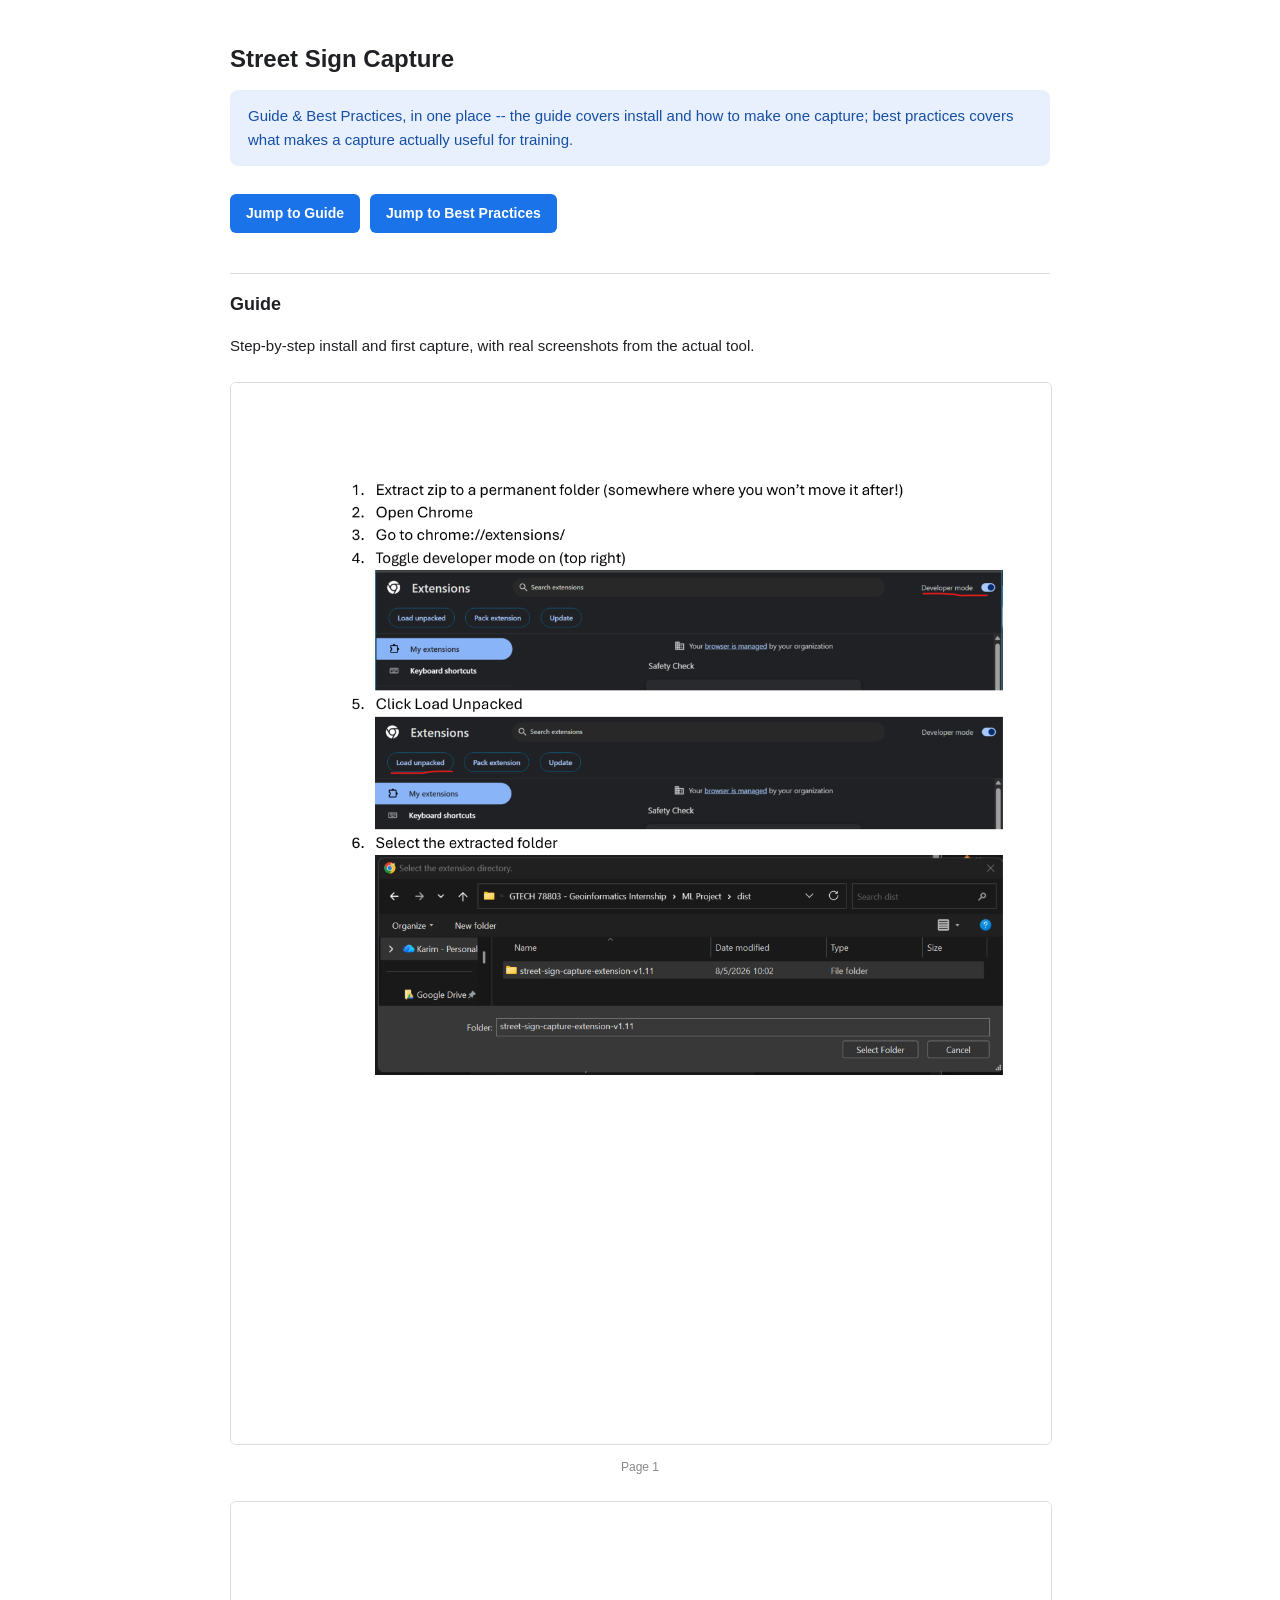
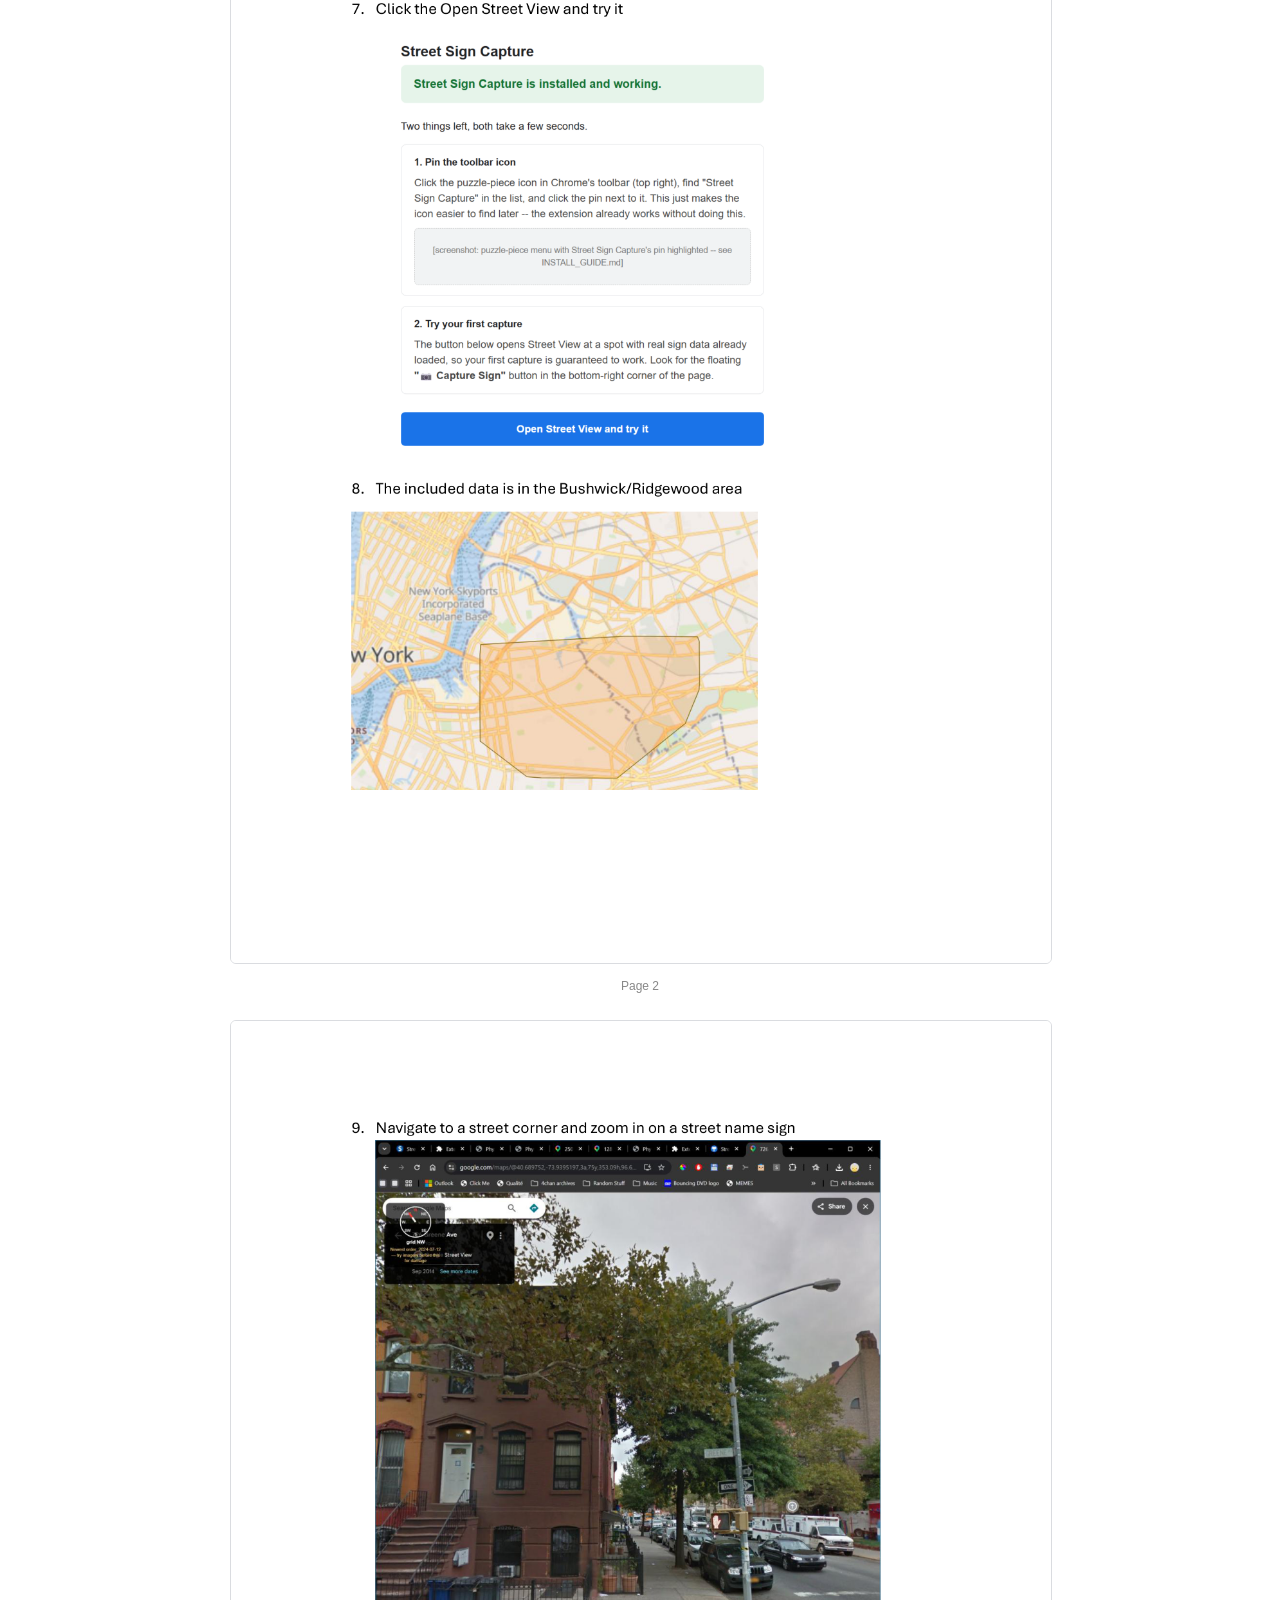
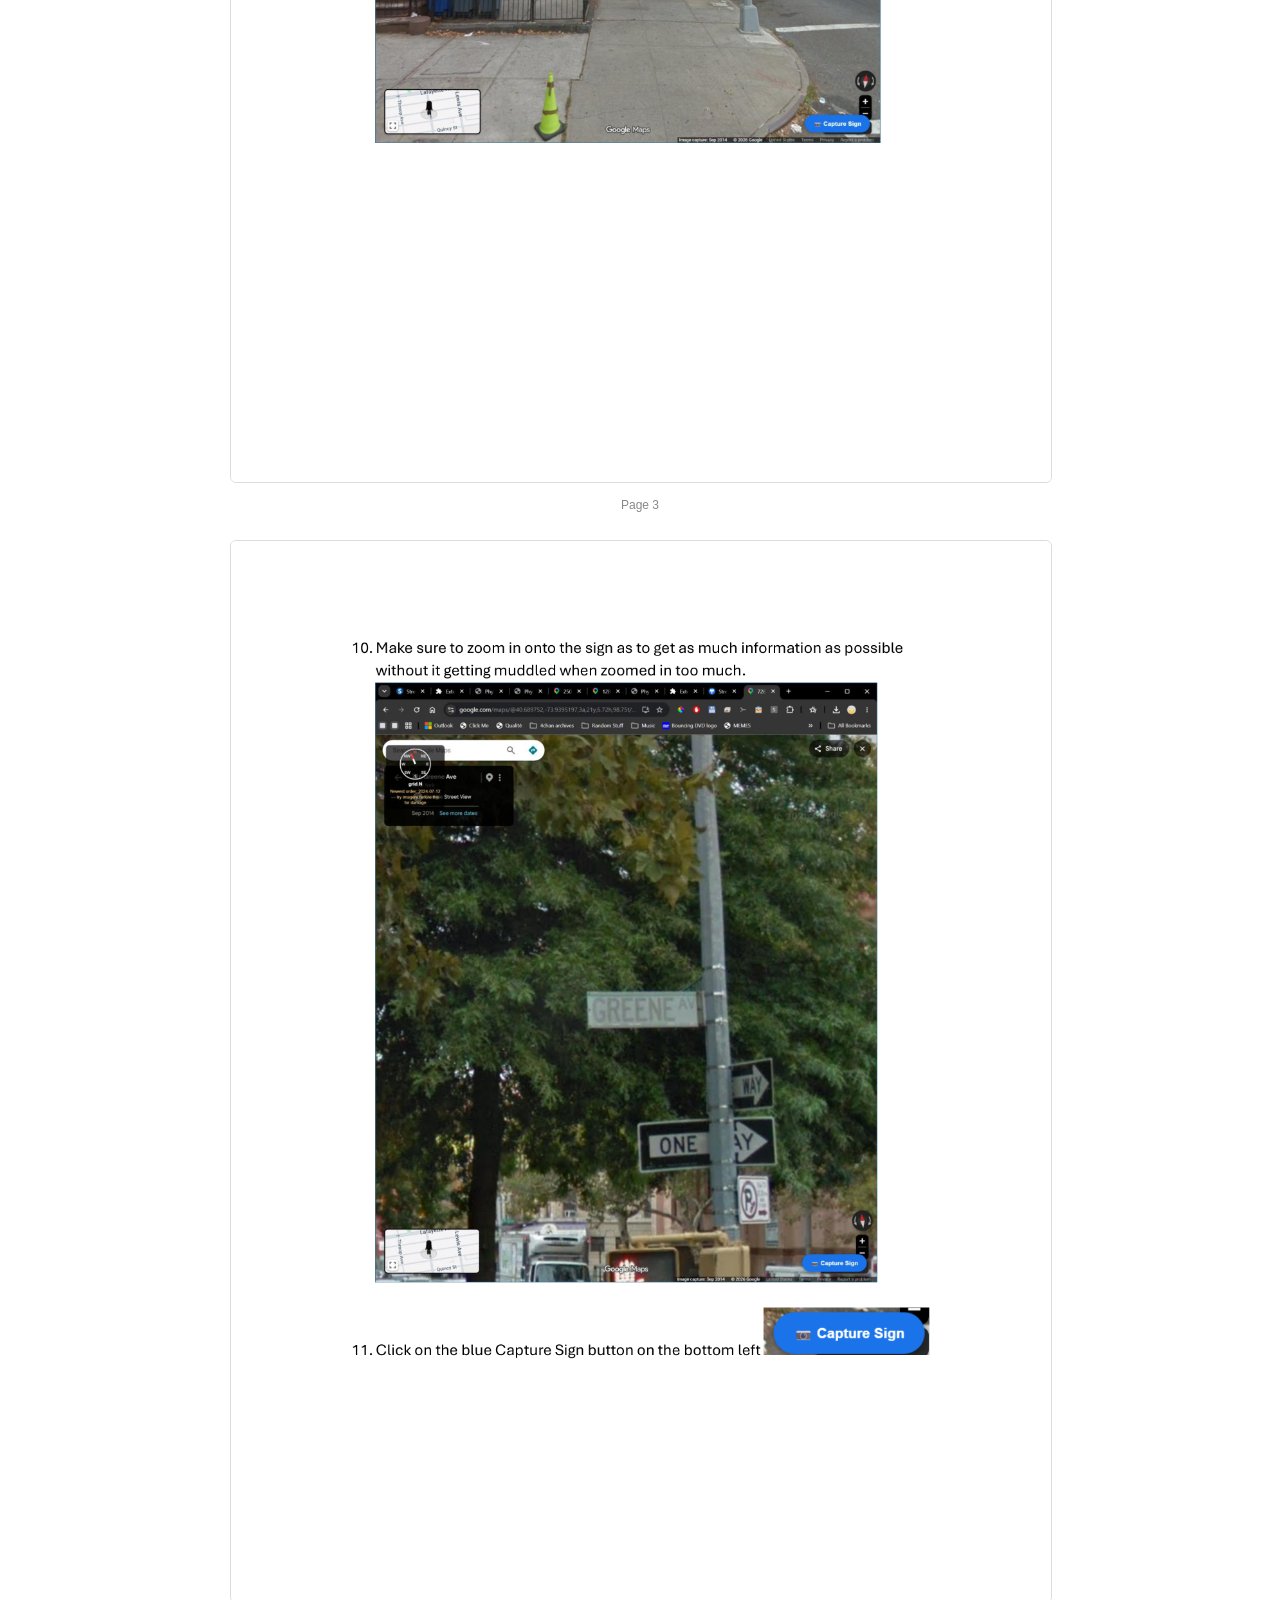
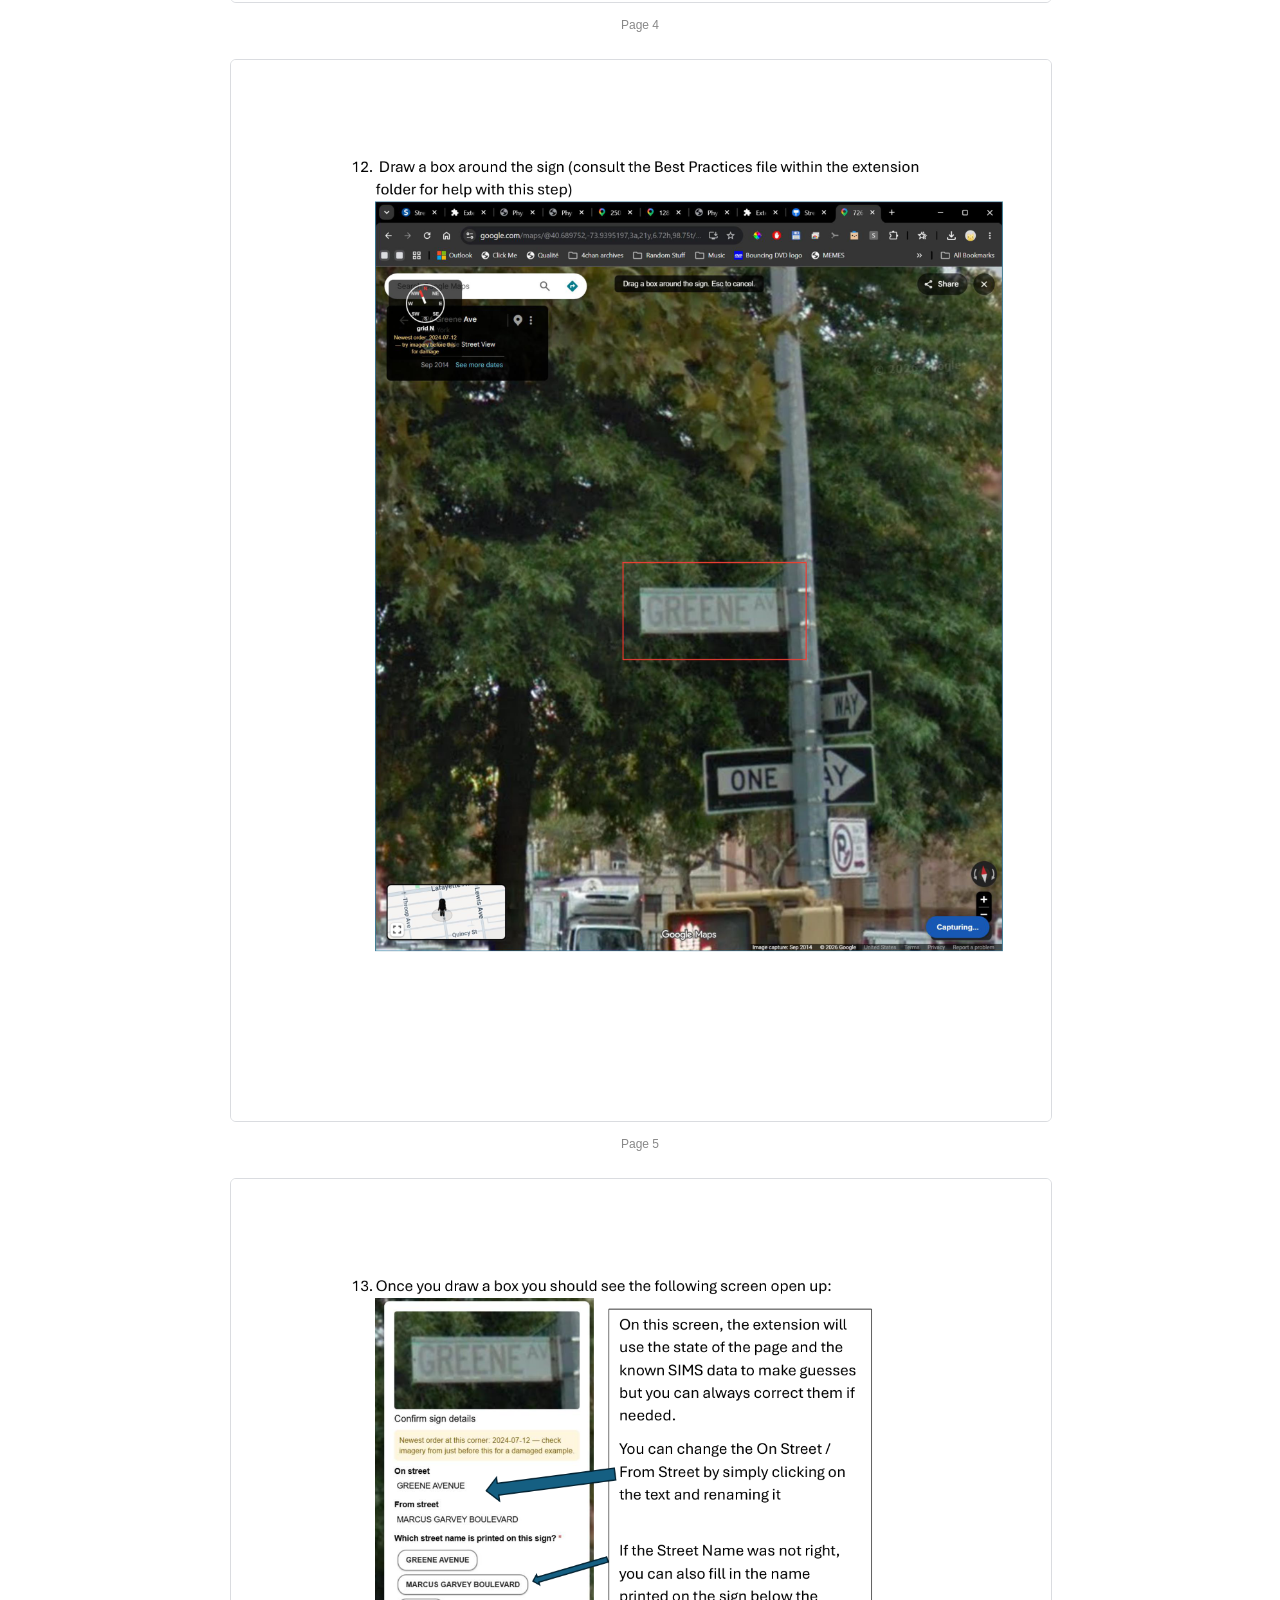
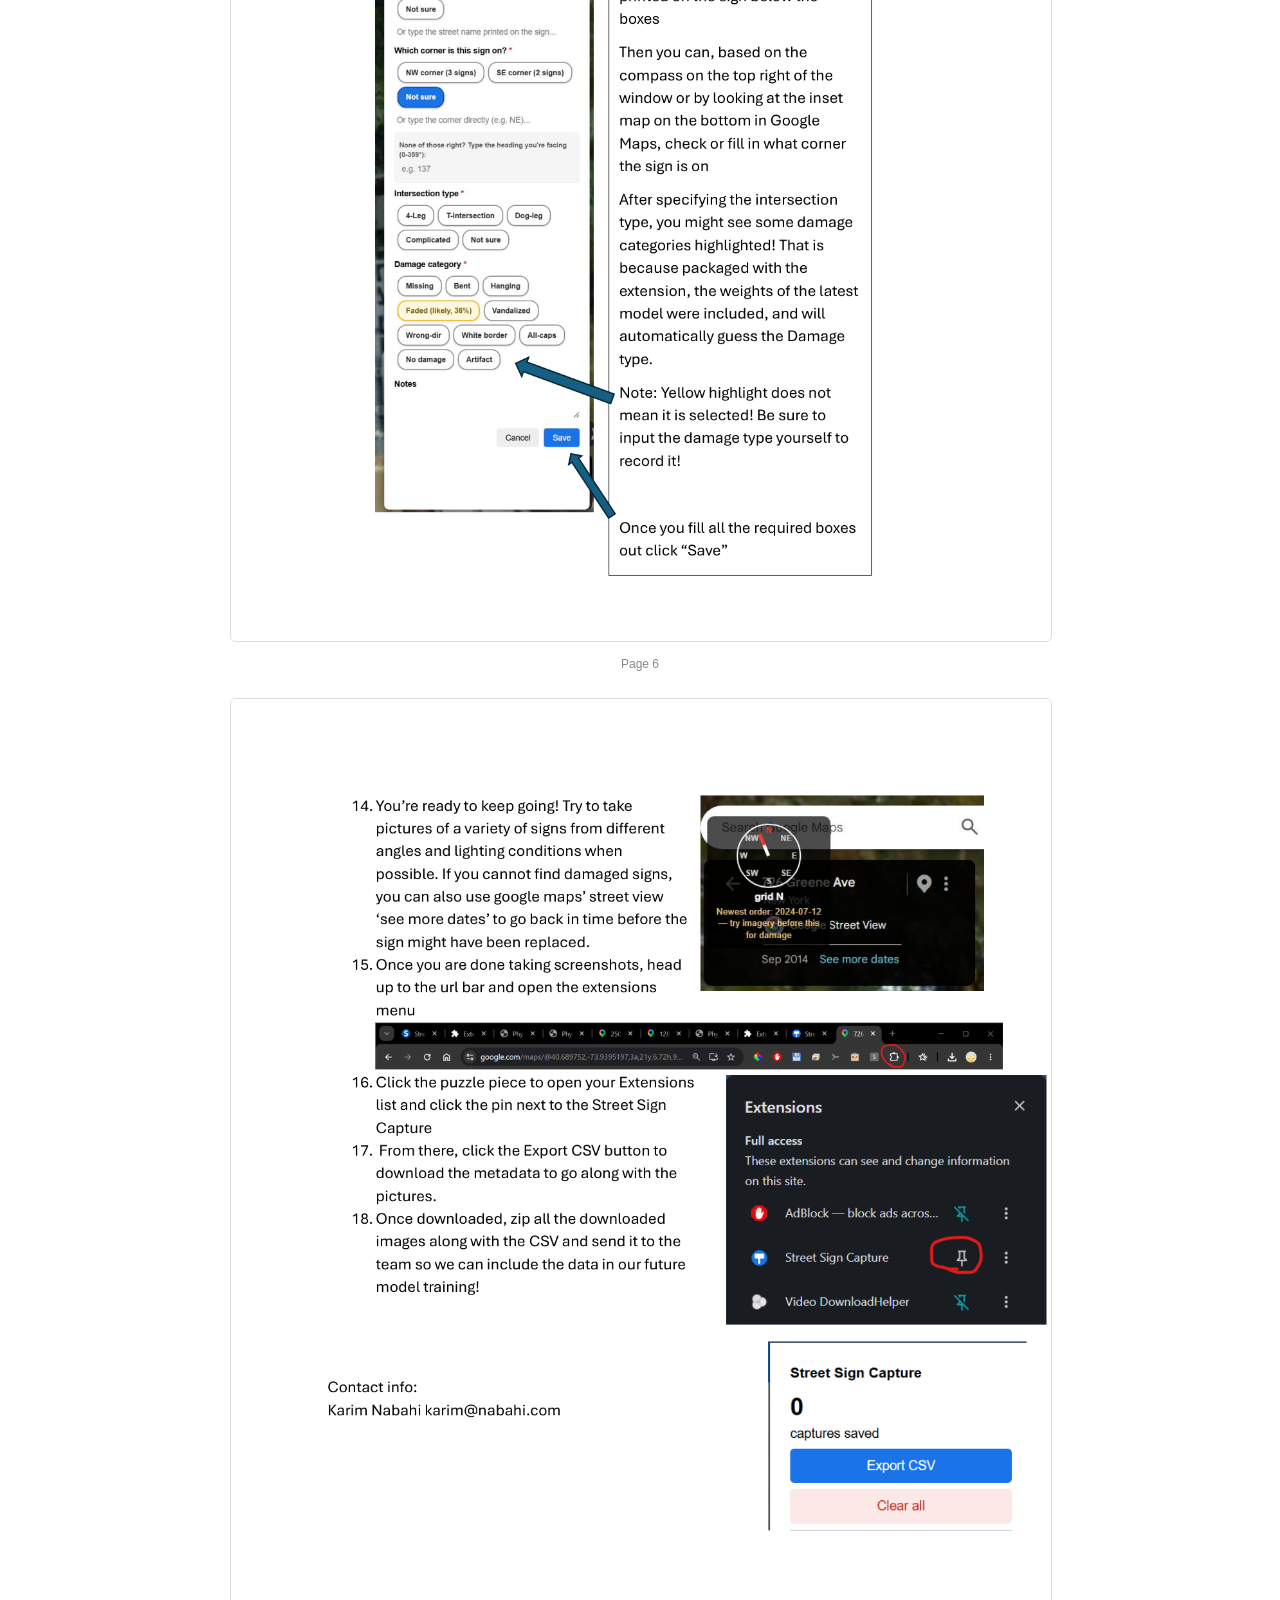
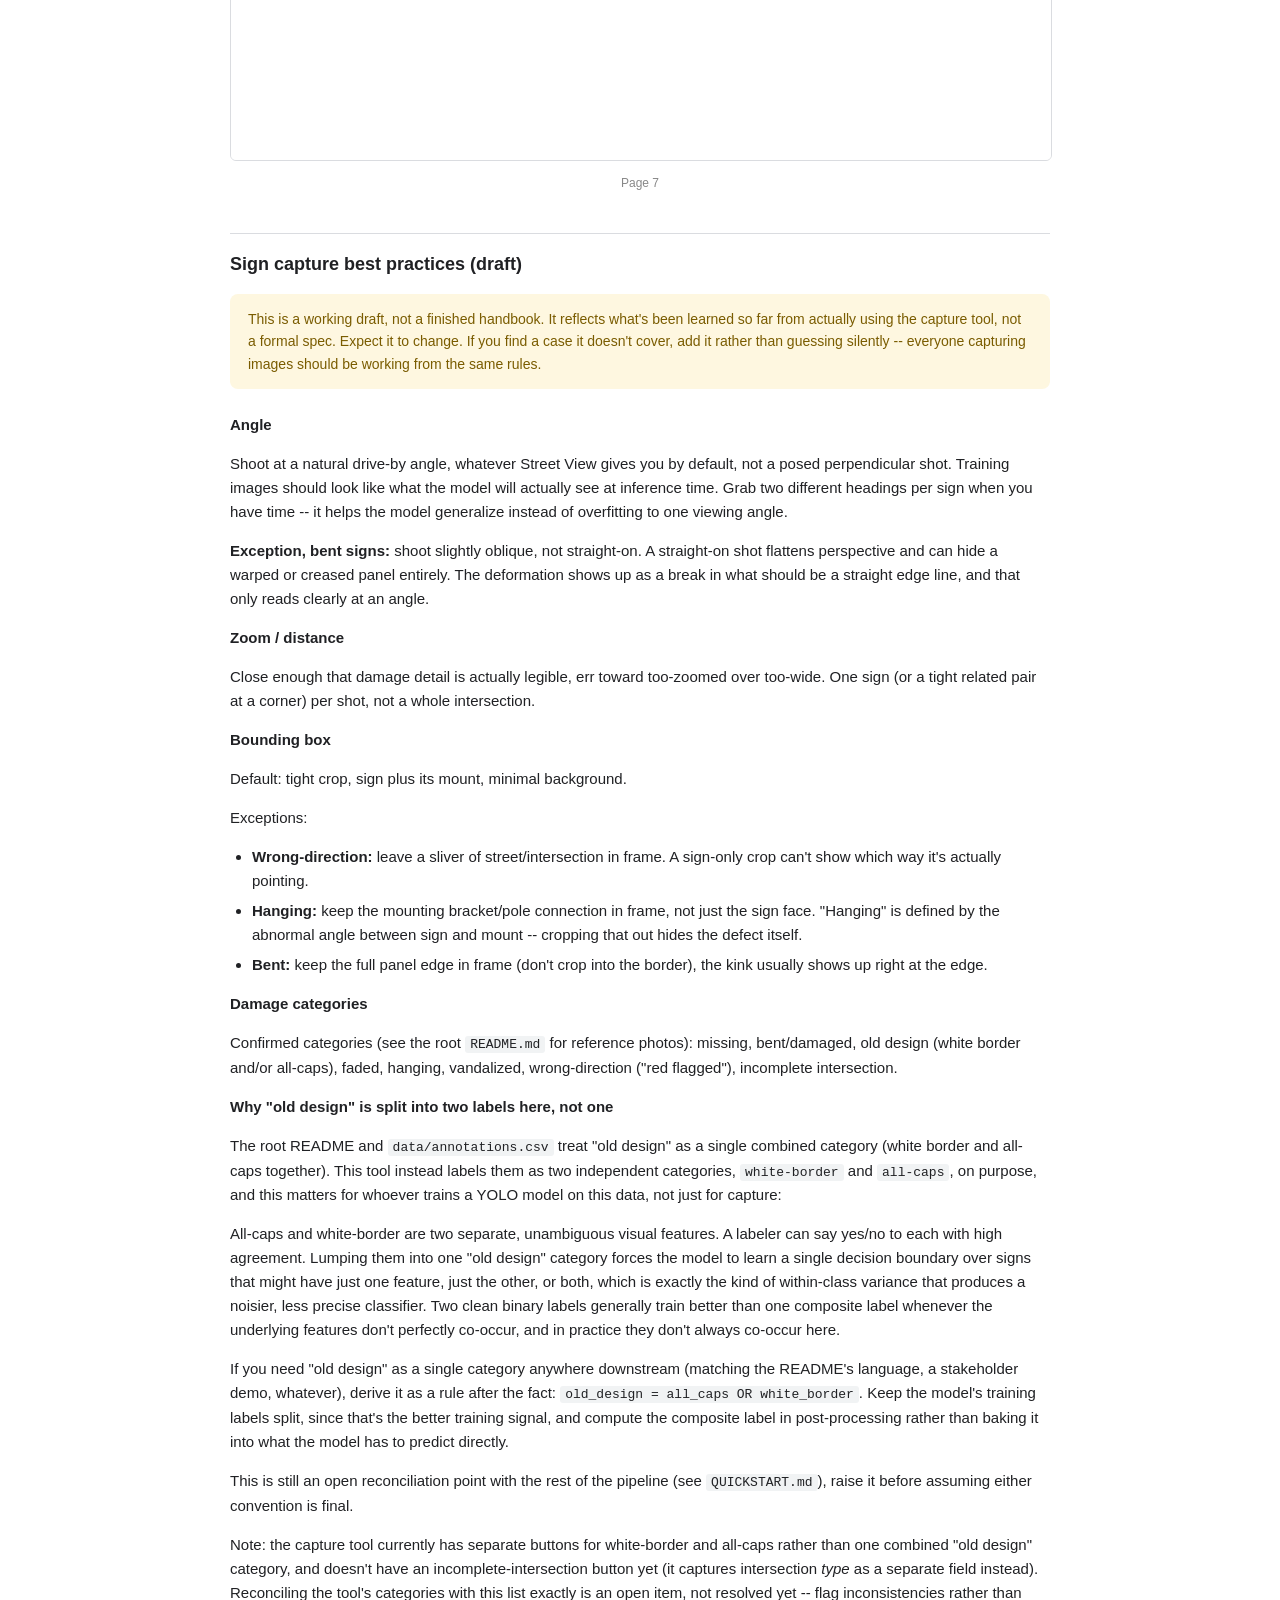
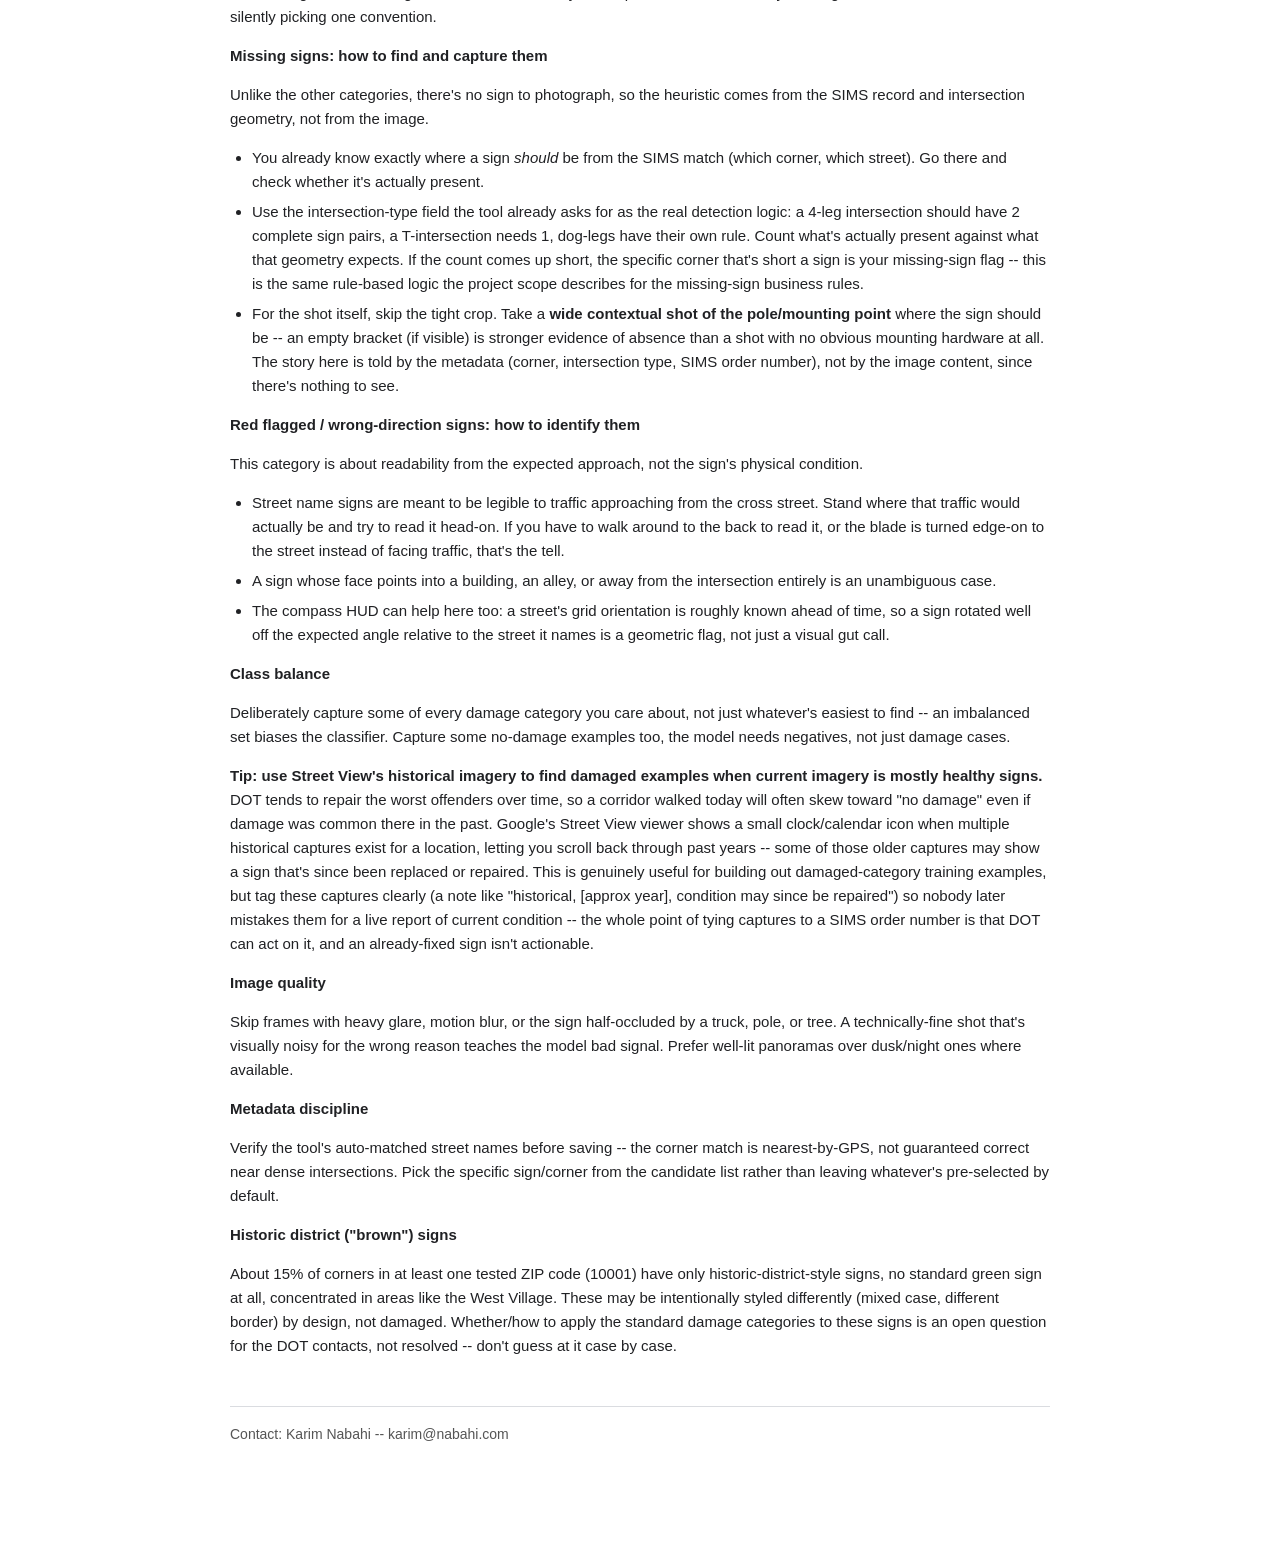
==== code/Karim/full-pipeline-package/extension/best-practices.html @ 270d4cbe "Add full-pipeline-package: standalone downloadable pipeline package Everything needed to run the who" ====
<!doctype html>
<html>
  <head>
    <meta charset="utf-8" />
    <title>Street Sign Capture -- Guide &amp; Best Practices</title>
    <style>
      body {
        font: 15px/1.6 Arial, sans-serif;
        max-width: 820px;
        margin: 40px auto;
        padding: 0 24px 80px;
        color: #202124;
      }
      h1 { font-size: 24px; margin-bottom: 4px; }
      h2 {
        font-size: 18px;
        margin-top: 40px;
        padding-top: 16px;
        border-top: 1px solid #dadce0;
      }
      h3 { font-size: 15px; margin-bottom: 4px; }
      .intro {
        background: #e8f0fe;
        border-radius: 8px;
        padding: 14px 18px;
        margin: 12px 0 28px;
        color: #174ea6;
      }
      .draft-note {
        background: #fef7e0;
        border-radius: 8px;
        padding: 14px 18px;
        margin-bottom: 24px;
        font-size: 14px;
        color: #7a5c00;
      }
      nav {
        display: flex;
        gap: 10px;
        margin-bottom: 32px;
      }
      nav a {
        padding: 8px 16px;
        background: #1a73e8;
        color: white;
        text-decoration: none;
        border-radius: 6px;
        font-size: 14px;
        font-weight: bold;
      }
      .guide-page {
        margin: 24px 0;
        text-align: center;
      }
      .guide-page img {
        max-width: 100%;
        border: 1px solid #dadce0;
        border-radius: 6px;
      }
      .guide-page .page-label {
        font-size: 12px;
        color: #888;
        margin-top: 6px;
      }
      ul { padding-left: 22px; }
      li { margin-bottom: 6px; }
      code {
        background: #f1f3f4;
        padding: 1px 5px;
        border-radius: 3px;
        font-size: 13px;
      }
      .contact {
        margin-top: 48px;
        padding-top: 16px;
        border-top: 1px solid #dadce0;
        color: #555;
        font-size: 14px;
      }
    </style>
  </head>
  <body>
    <h1>Street Sign Capture</h1>
    <div class="intro">Guide &amp; Best Practices, in one place -- the guide covers install and how to make one capture; best practices covers what makes a capture actually useful for training.</div>

    <nav>
      <a href="#guide">Jump to Guide</a>
      <a href="#best-practices">Jump to Best Practices</a>
    </nav>

    <h2 id="guide">Guide</h2>
    <p>Step-by-step install and first capture, with real screenshots from the actual tool.</p>

    <div class="guide-page">
      <img src="guide_images/guide_page_1.png" alt="Guide page 1" />
      <div class="page-label">Page 1</div>
    </div>
    <div class="guide-page">
      <img src="guide_images/guide_page_2.png" alt="Guide page 2" />
      <div class="page-label">Page 2</div>
    </div>
    <div class="guide-page">
      <img src="guide_images/guide_page_3.png" alt="Guide page 3" />
      <div class="page-label">Page 3</div>
    </div>
    <div class="guide-page">
      <img src="guide_images/guide_page_4.png" alt="Guide page 4" />
      <div class="page-label">Page 4</div>
    </div>
    <div class="guide-page">
      <img src="guide_images/guide_page_5.png" alt="Guide page 5" />
      <div class="page-label">Page 5</div>
    </div>
    <div class="guide-page">
      <img src="guide_images/guide_page_6.png" alt="Guide page 6" />
      <div class="page-label">Page 6</div>
    </div>
    <div class="guide-page">
      <img src="guide_images/guide_page_7.png" alt="Guide page 7" />
      <div class="page-label">Page 7</div>
    </div>

    <h2 id="best-practices">Sign capture best practices (draft)</h2>
    <div class="draft-note">
      This is a working draft, not a finished handbook. It reflects what's been learned so far from actually using the capture tool, not a formal spec. Expect it to change. If you find a case it doesn't cover, add it rather than guessing silently -- everyone capturing images should be working from the same rules.
    </div>

    <h3>Angle</h3>
    <p>
      Shoot at a natural drive-by angle, whatever Street View gives you by default, not a posed perpendicular shot. Training images should look like what the model will actually see at inference time. Grab two different headings per sign when you have time -- it helps the model generalize instead of overfitting to one viewing angle.
    </p>
    <p>
      <strong>Exception, bent signs:</strong> shoot slightly oblique, not straight-on. A straight-on shot flattens perspective and can hide a warped or creased panel entirely. The deformation shows up as a break in what should be a straight edge line, and that only reads clearly at an angle.
    </p>

    <h3>Zoom / distance</h3>
    <p>
      Close enough that damage detail is actually legible, err toward too-zoomed over too-wide. One sign (or a tight related pair at a corner) per shot, not a whole intersection.
    </p>

    <h3>Bounding box</h3>
    <p>Default: tight crop, sign plus its mount, minimal background.</p>
    <p>Exceptions:</p>
    <ul>
      <li><strong>Wrong-direction:</strong> leave a sliver of street/intersection in frame. A sign-only crop can't show which way it's actually pointing.</li>
      <li><strong>Hanging:</strong> keep the mounting bracket/pole connection in frame, not just the sign face. "Hanging" is defined by the abnormal angle between sign and mount -- cropping that out hides the defect itself.</li>
      <li><strong>Bent:</strong> keep the full panel edge in frame (don't crop into the border), the kink usually shows up right at the edge.</li>
    </ul>

    <h3>Damage categories</h3>
    <p>
      Confirmed categories (see the root <code>README.md</code> for reference photos): missing, bent/damaged, old design (white border and/or all-caps), faded, hanging, vandalized, wrong-direction ("red flagged"), incomplete intersection.
    </p>

    <h3>Why "old design" is split into two labels here, not one</h3>
    <p>
      The root README and <code>data/annotations.csv</code> treat "old design" as a single combined category (white border and all-caps together). This tool instead labels them as two independent categories, <code>white-border</code> and <code>all-caps</code>, on purpose, and this matters for whoever trains a YOLO model on this data, not just for capture:
    </p>
    <p>
      All-caps and white-border are two separate, unambiguous visual features. A labeler can say yes/no to each with high agreement. Lumping them into one "old design" category forces the model to learn a single decision boundary over signs that might have just one feature, just the other, or both, which is exactly the kind of within-class variance that produces a noisier, less precise classifier. Two clean binary labels generally train better than one composite label whenever the underlying features don't perfectly co-occur, and in practice they don't always co-occur here.
    </p>
    <p>
      If you need "old design" as a single category anywhere downstream (matching the README's language, a stakeholder demo, whatever), derive it as a rule after the fact: <code>old_design = all_caps OR white_border</code>. Keep the model's training labels split, since that's the better training signal, and compute the composite label in post-processing rather than baking it into what the model has to predict directly.
    </p>
    <p>
      This is still an open reconciliation point with the rest of the pipeline (see <code>QUICKSTART.md</code>), raise it before assuming either convention is final.
    </p>
    <p>
      Note: the capture tool currently has separate buttons for white-border and all-caps rather than one combined "old design" category, and doesn't have an incomplete-intersection button yet (it captures intersection <em>type</em> as a separate field instead). Reconciling the tool's categories with this list exactly is an open item, not resolved yet -- flag inconsistencies rather than silently picking one convention.
    </p>

    <h3>Missing signs: how to find and capture them</h3>
    <p>Unlike the other categories, there's no sign to photograph, so the heuristic comes from the SIMS record and intersection geometry, not from the image.</p>
    <ul>
      <li>You already know exactly where a sign <em>should</em> be from the SIMS match (which corner, which street). Go there and check whether it's actually present.</li>
      <li>Use the intersection-type field the tool already asks for as the real detection logic: a 4-leg intersection should have 2 complete sign pairs, a T-intersection needs 1, dog-legs have their own rule. Count what's actually present against what that geometry expects. If the count comes up short, the specific corner that's short a sign is your missing-sign flag -- this is the same rule-based logic the project scope describes for the missing-sign business rules.</li>
      <li>For the shot itself, skip the tight crop. Take a <strong>wide contextual shot of the pole/mounting point</strong> where the sign should be -- an empty bracket (if visible) is stronger evidence of absence than a shot with no obvious mounting hardware at all. The story here is told by the metadata (corner, intersection type, SIMS order number), not by the image content, since there's nothing to see.</li>
    </ul>

    <h3>Red flagged / wrong-direction signs: how to identify them</h3>
    <p>This category is about readability from the expected approach, not the sign's physical condition.</p>
    <ul>
      <li>Street name signs are meant to be legible to traffic approaching from the cross street. Stand where that traffic would actually be and try to read it head-on. If you have to walk around to the back to read it, or the blade is turned edge-on to the street instead of facing traffic, that's the tell.</li>
      <li>A sign whose face points into a building, an alley, or away from the intersection entirely is an unambiguous case.</li>
      <li>The compass HUD can help here too: a street's grid orientation is roughly known ahead of time, so a sign rotated well off the expected angle relative to the street it names is a geometric flag, not just a visual gut call.</li>
    </ul>

    <h3>Class balance</h3>
    <p>
      Deliberately capture some of every damage category you care about, not just whatever's easiest to find -- an imbalanced set biases the classifier. Capture some no-damage examples too, the model needs negatives, not just damage cases.
    </p>
    <p>
      <strong>Tip: use Street View's historical imagery to find damaged examples when current imagery is mostly healthy signs.</strong> DOT tends to repair the worst offenders over time, so a corridor walked today will often skew toward "no damage" even if damage was common there in the past. Google's Street View viewer shows a small clock/calendar icon when multiple historical captures exist for a location, letting you scroll back through past years -- some of those older captures may show a sign that's since been replaced or repaired. This is genuinely useful for building out damaged-category training examples, but tag these captures clearly (a note like "historical, [approx year], condition may since be repaired") so nobody later mistakes them for a live report of current condition -- the whole point of tying captures to a SIMS order number is that DOT can act on it, and an already-fixed sign isn't actionable.
    </p>

    <h3>Image quality</h3>
    <p>
      Skip frames with heavy glare, motion blur, or the sign half-occluded by a truck, pole, or tree. A technically-fine shot that's visually noisy for the wrong reason teaches the model bad signal. Prefer well-lit panoramas over dusk/night ones where available.
    </p>

    <h3>Metadata discipline</h3>
    <p>
      Verify the tool's auto-matched street names before saving -- the corner match is nearest-by-GPS, not guaranteed correct near dense intersections. Pick the specific sign/corner from the candidate list rather than leaving whatever's pre-selected by default.
    </p>

    <h3>Historic district ("brown") signs</h3>
    <p>
      About 15% of corners in at least one tested ZIP code (10001) have only historic-district-style signs, no standard green sign at all, concentrated in areas like the West Village. These may be intentionally styled differently (mixed case, different border) by design, not damaged. Whether/how to apply the standard damage categories to these signs is an open question for the DOT contacts, not resolved -- don't guess at it case by case.
    </p>

    <div class="contact">Contact: Karim Nabahi -- karim@nabahi.com</div>
  </body>
</html>
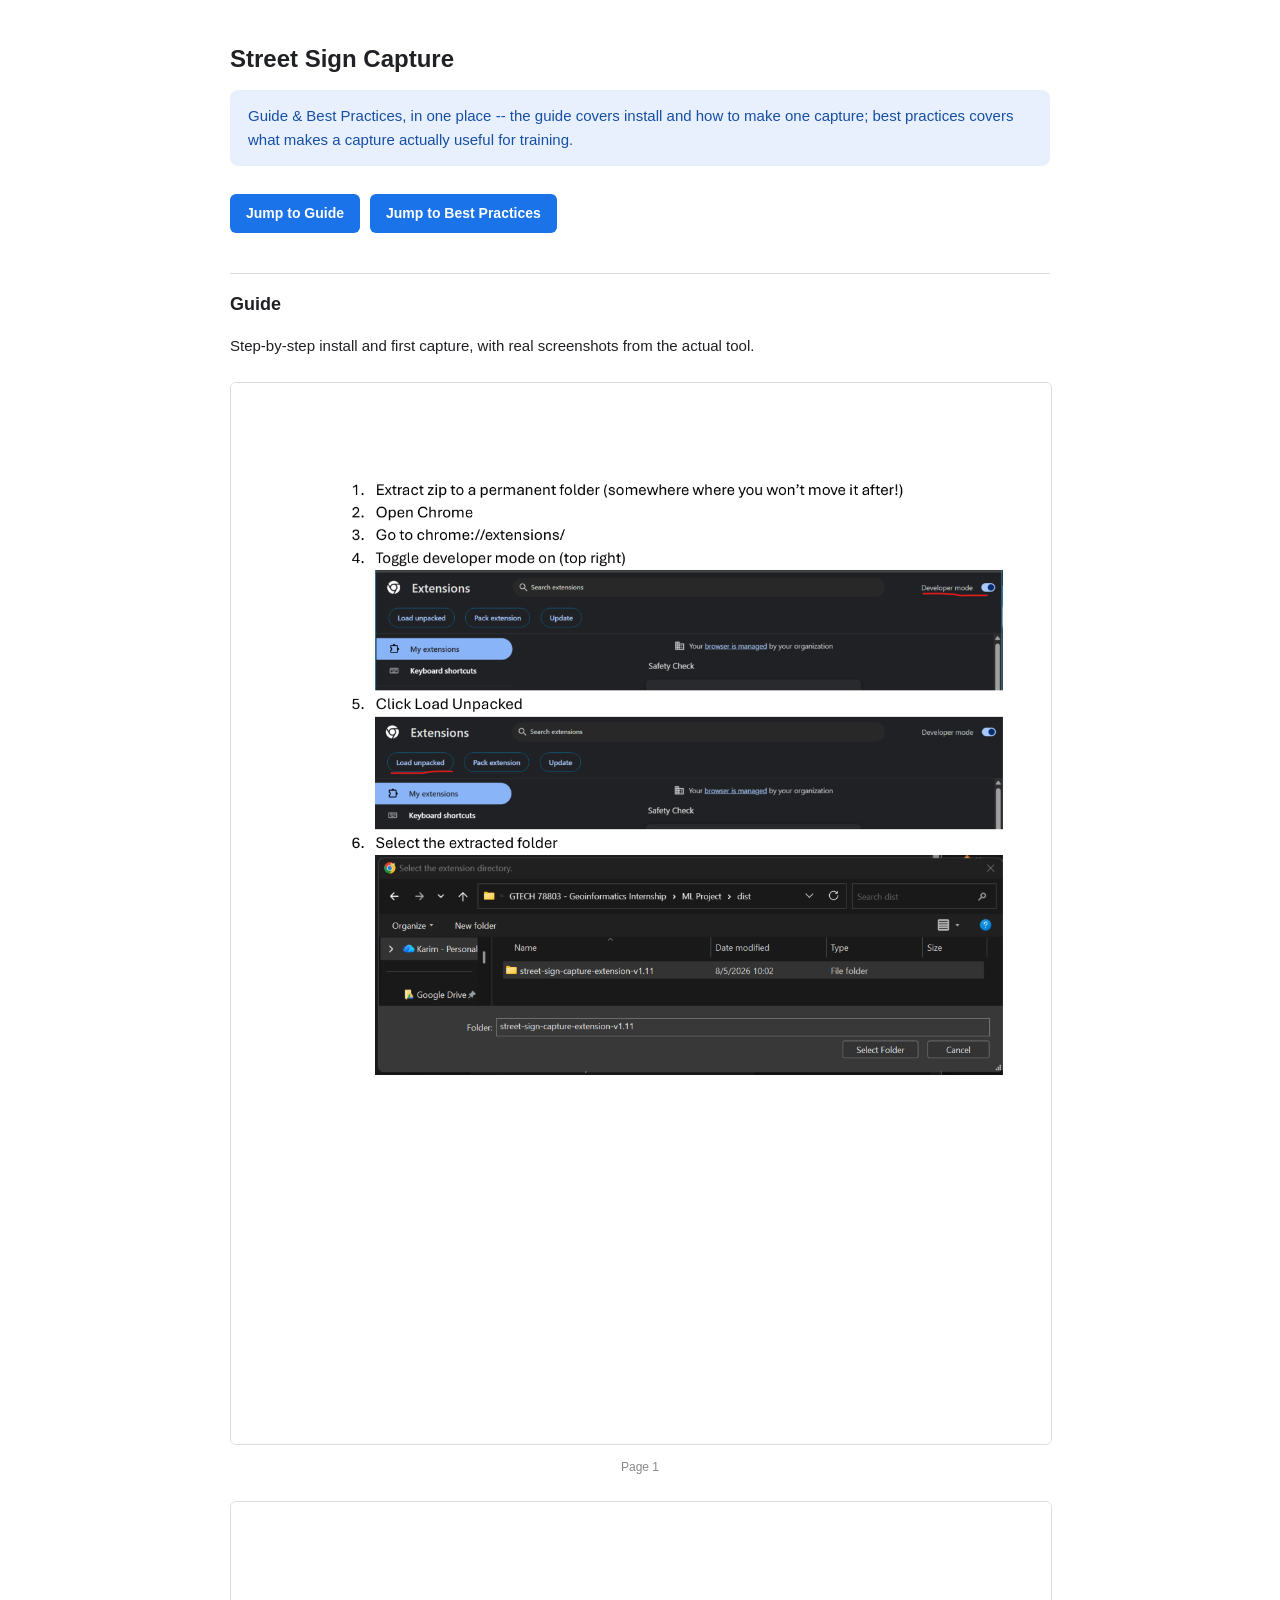
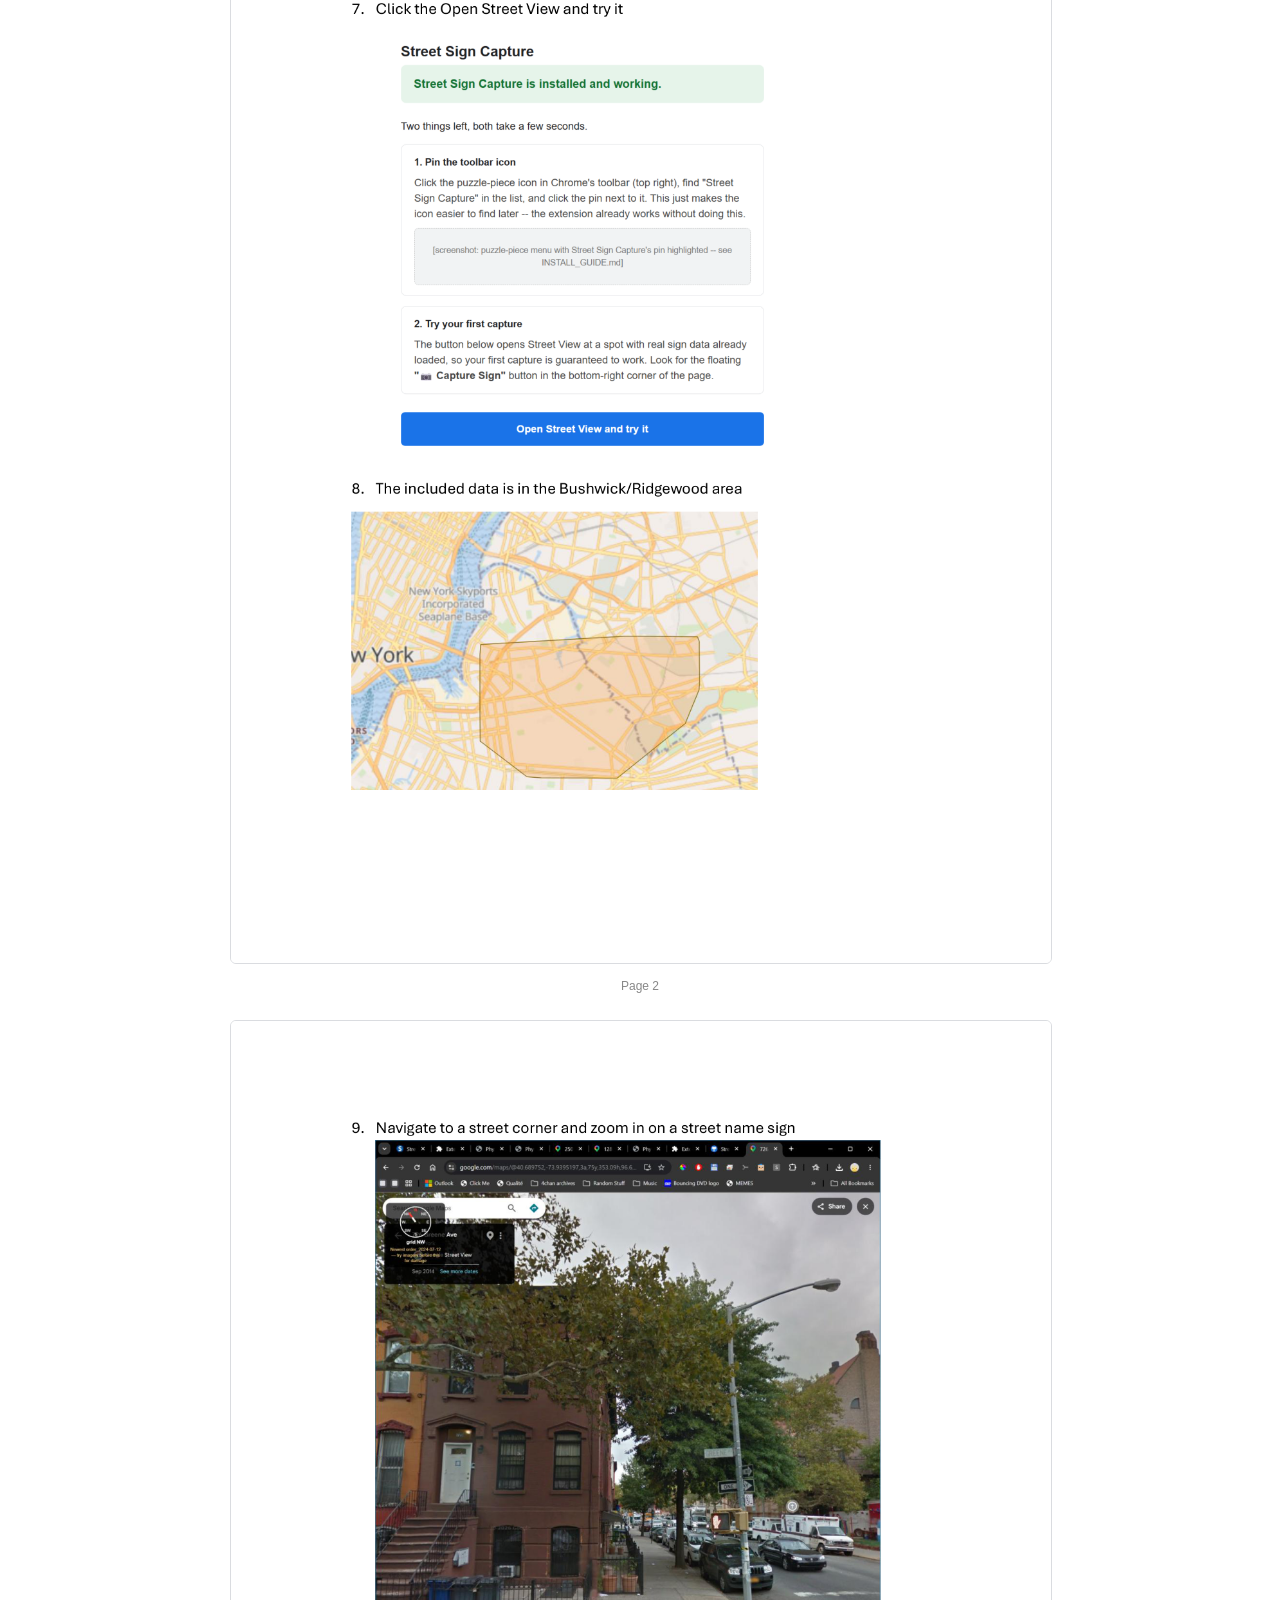
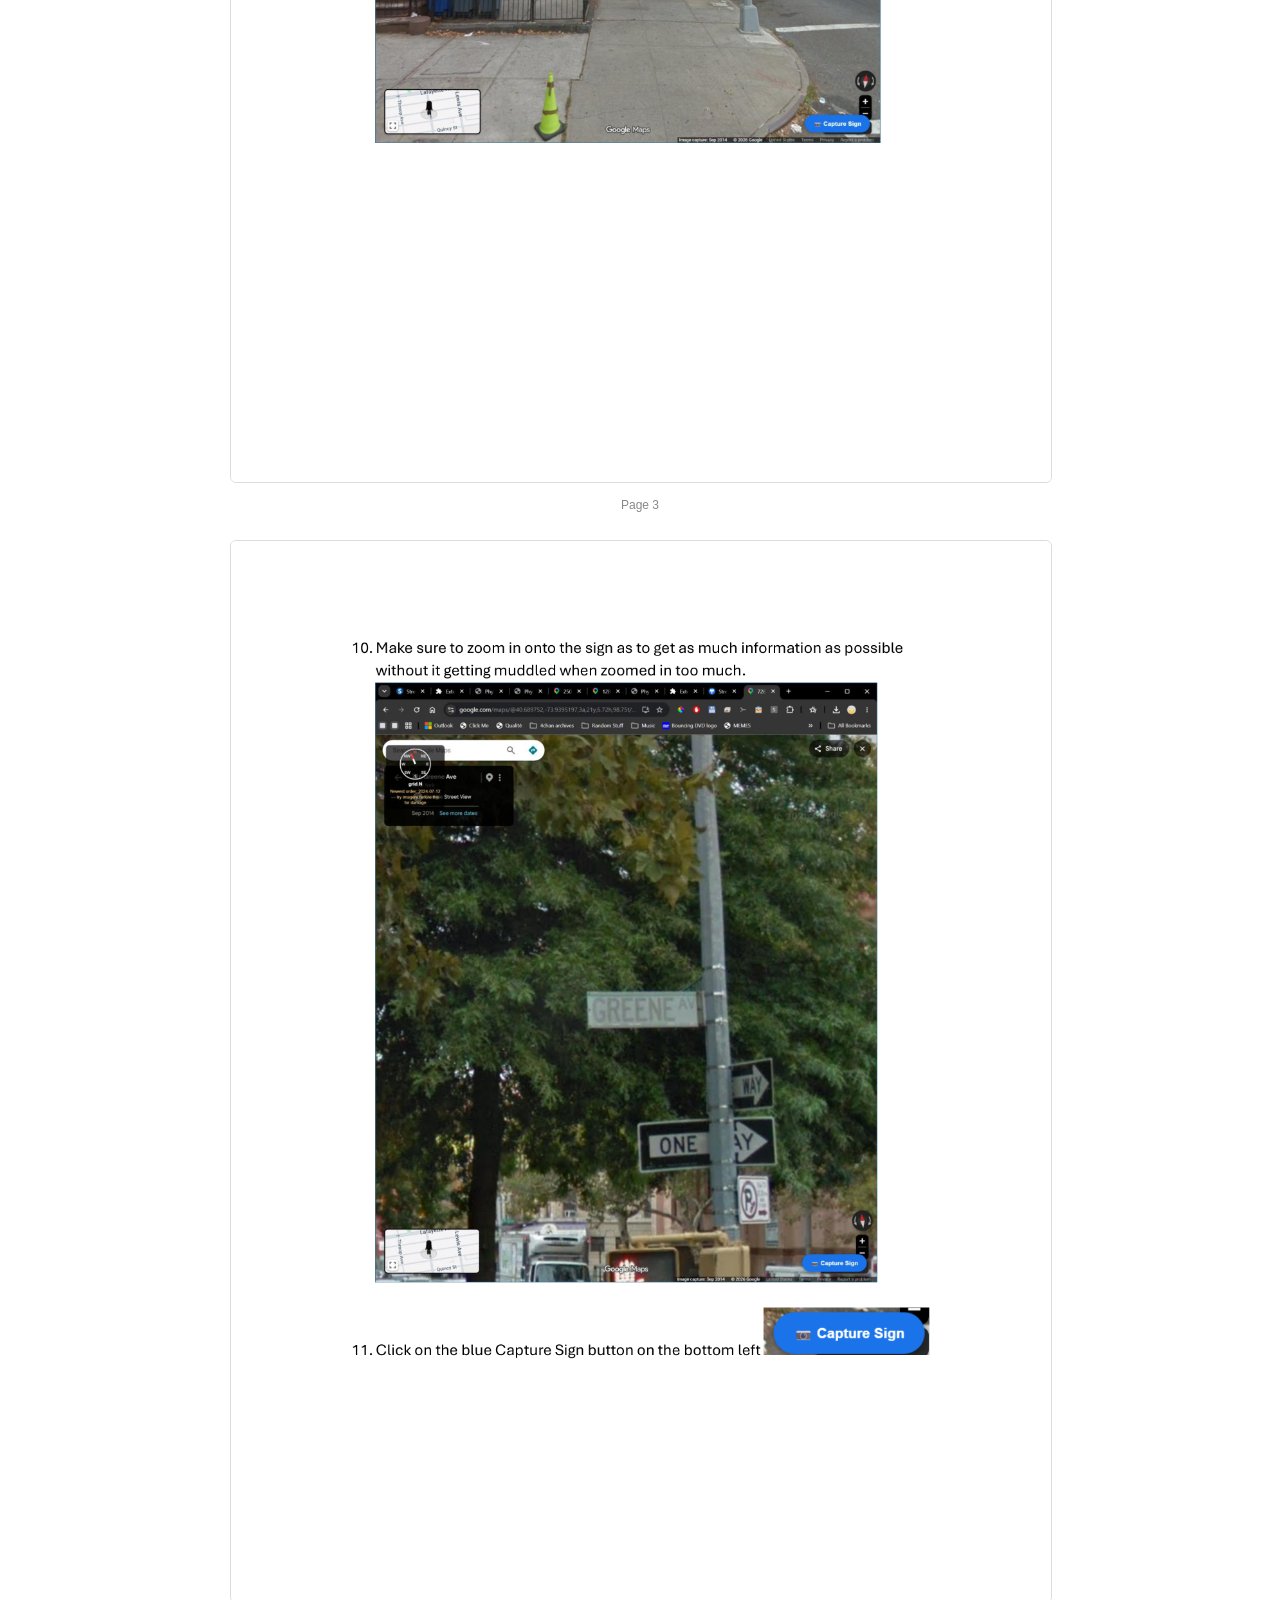
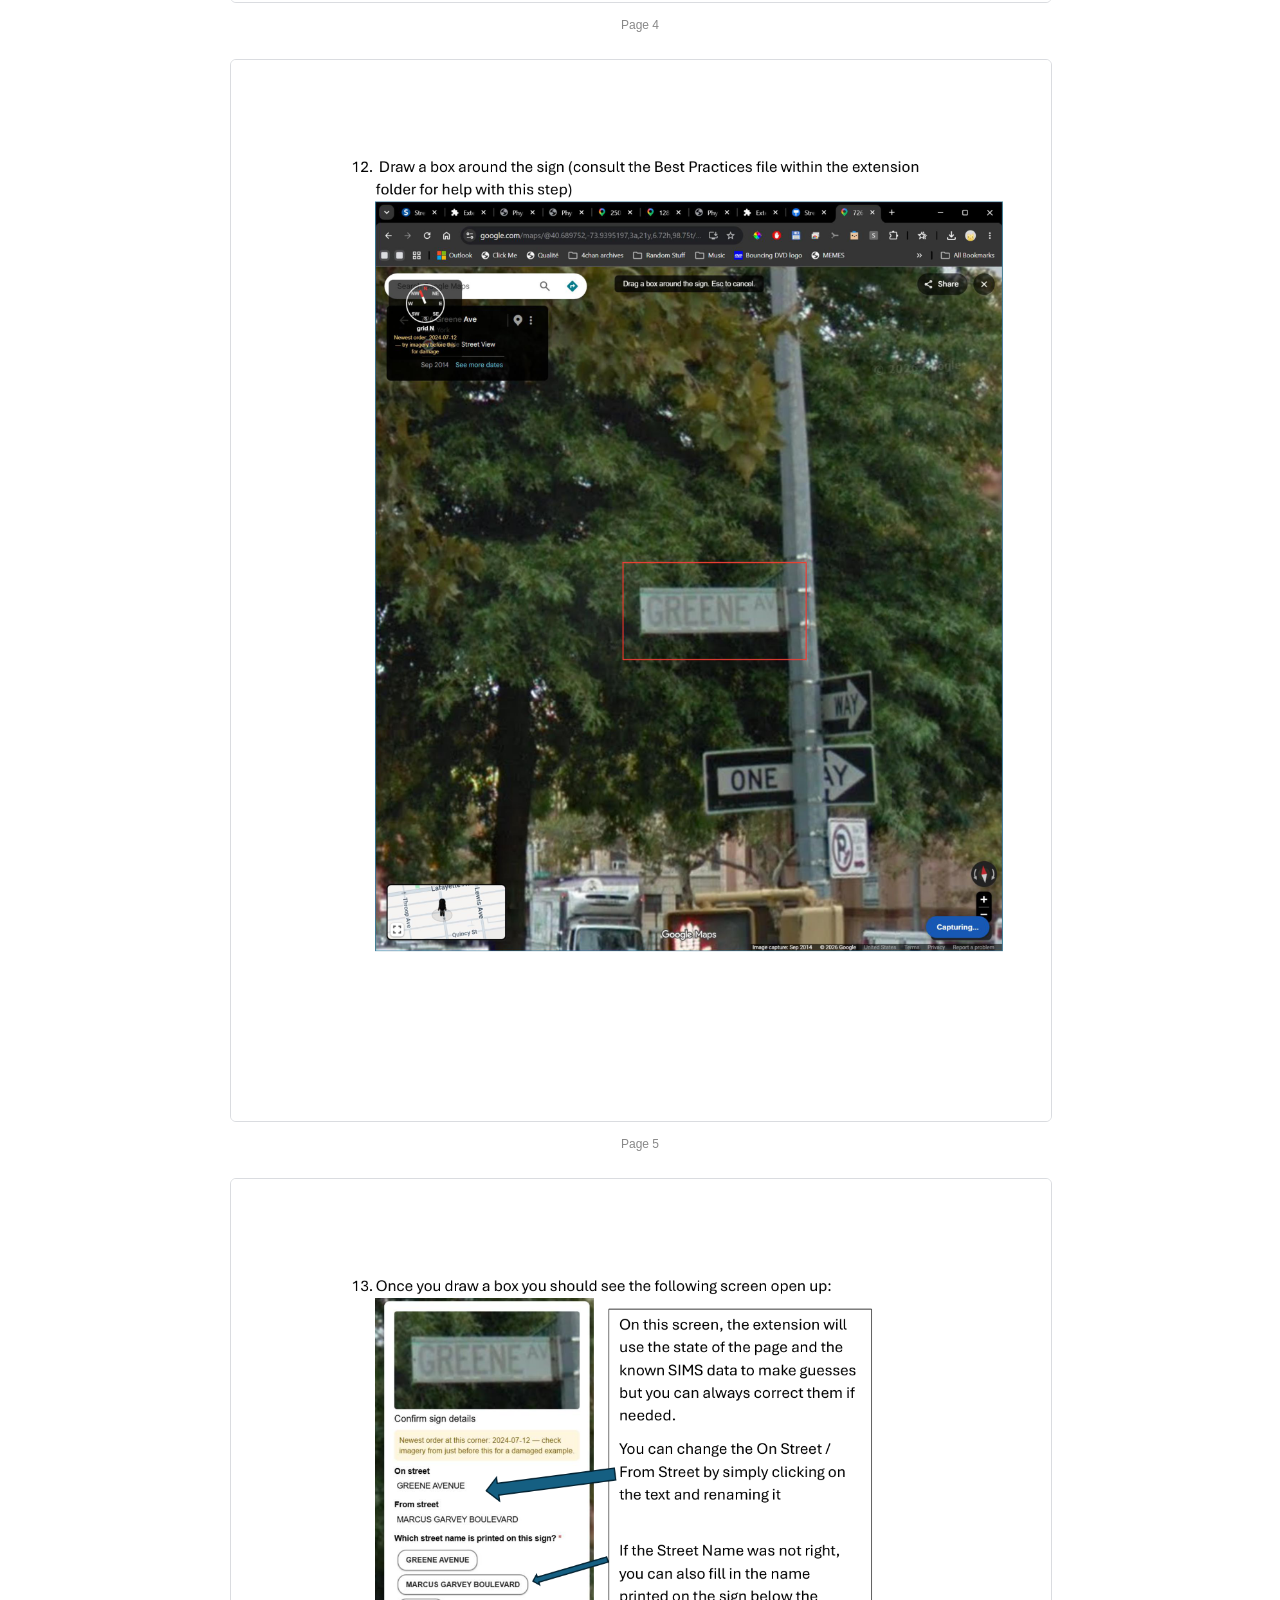
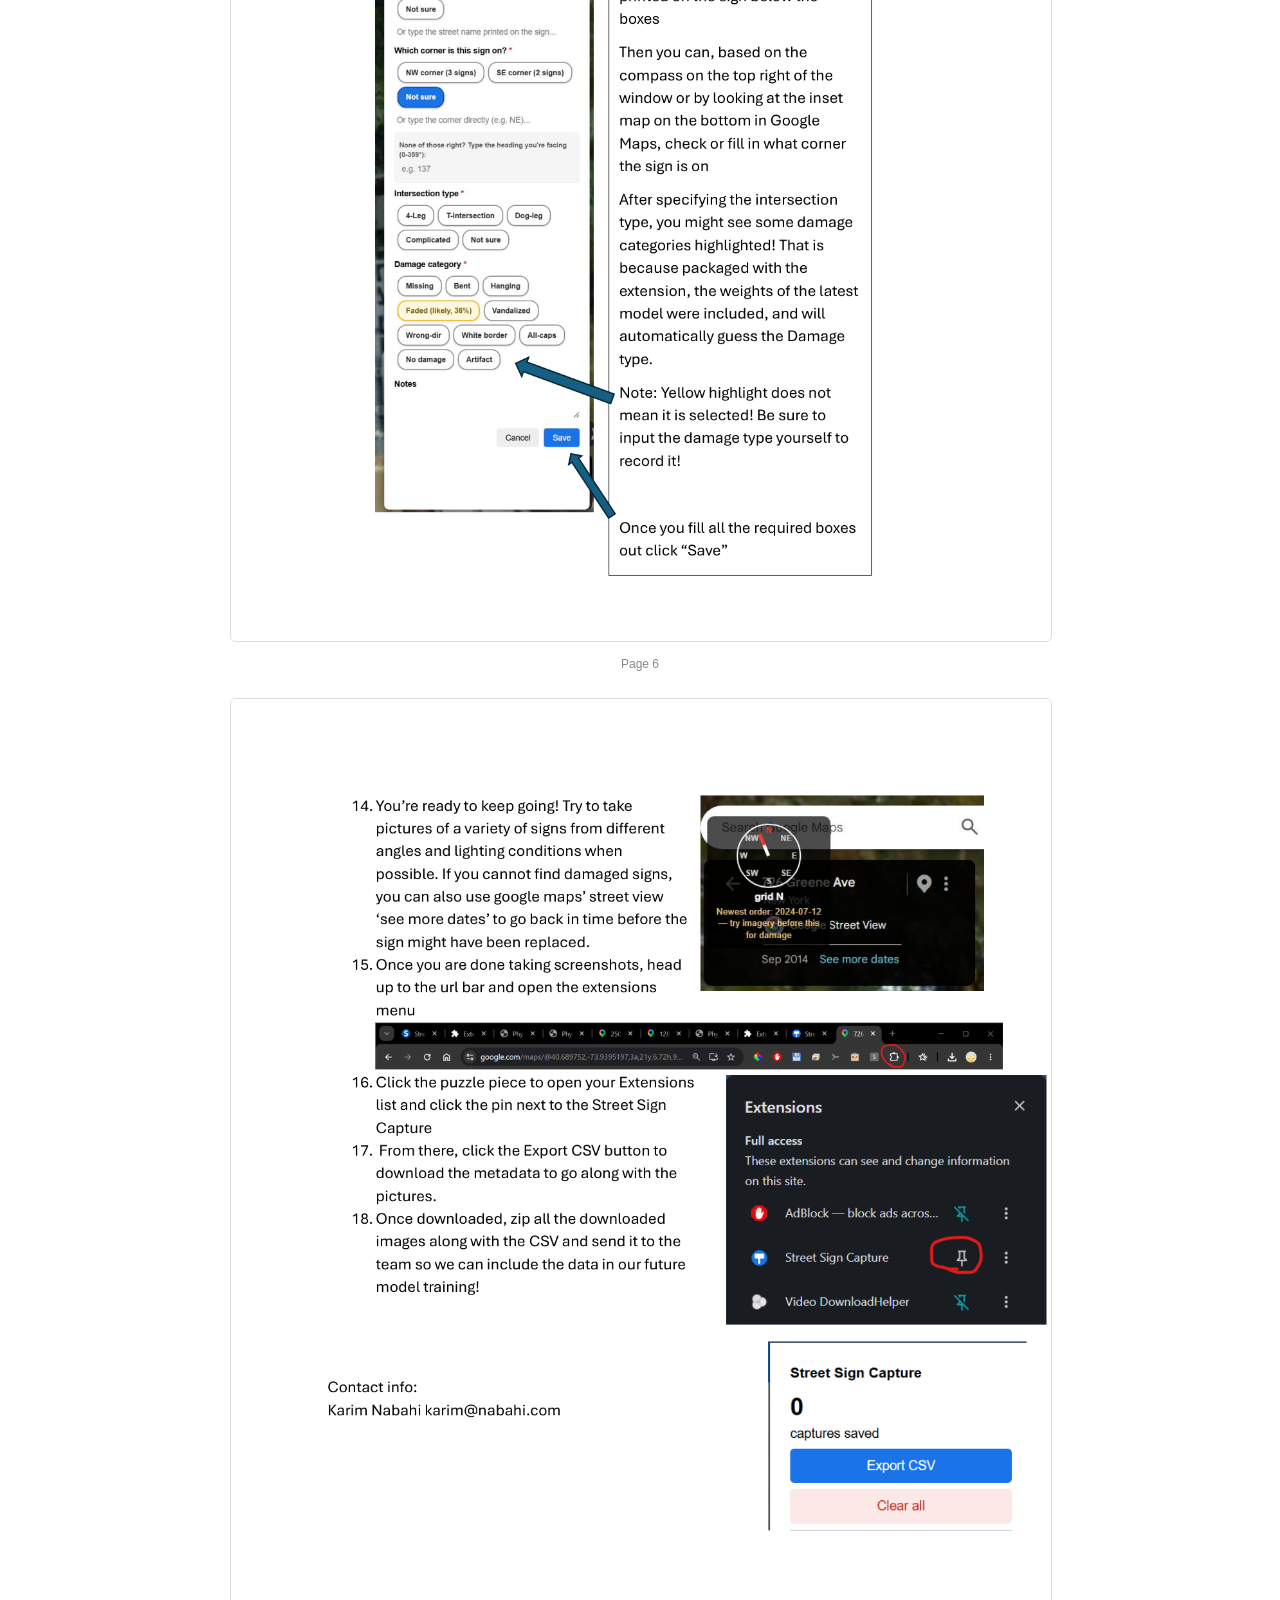
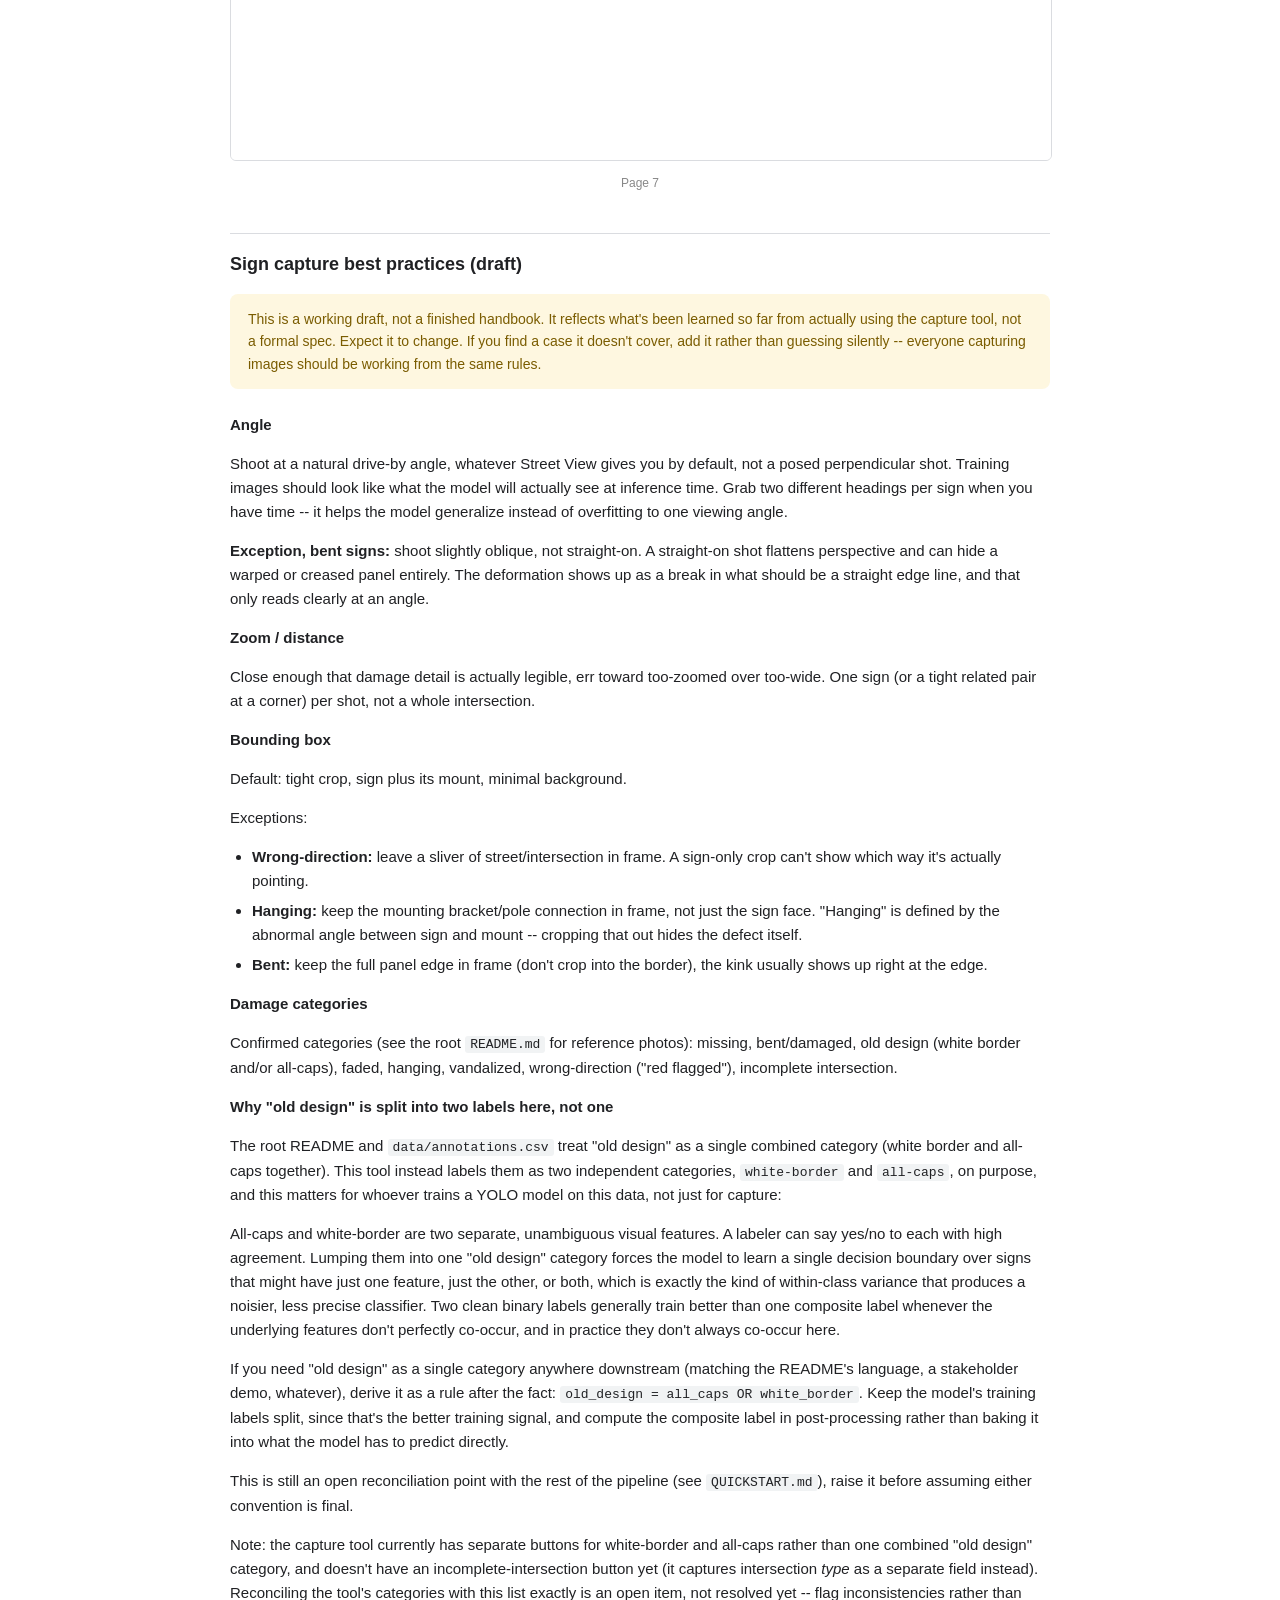
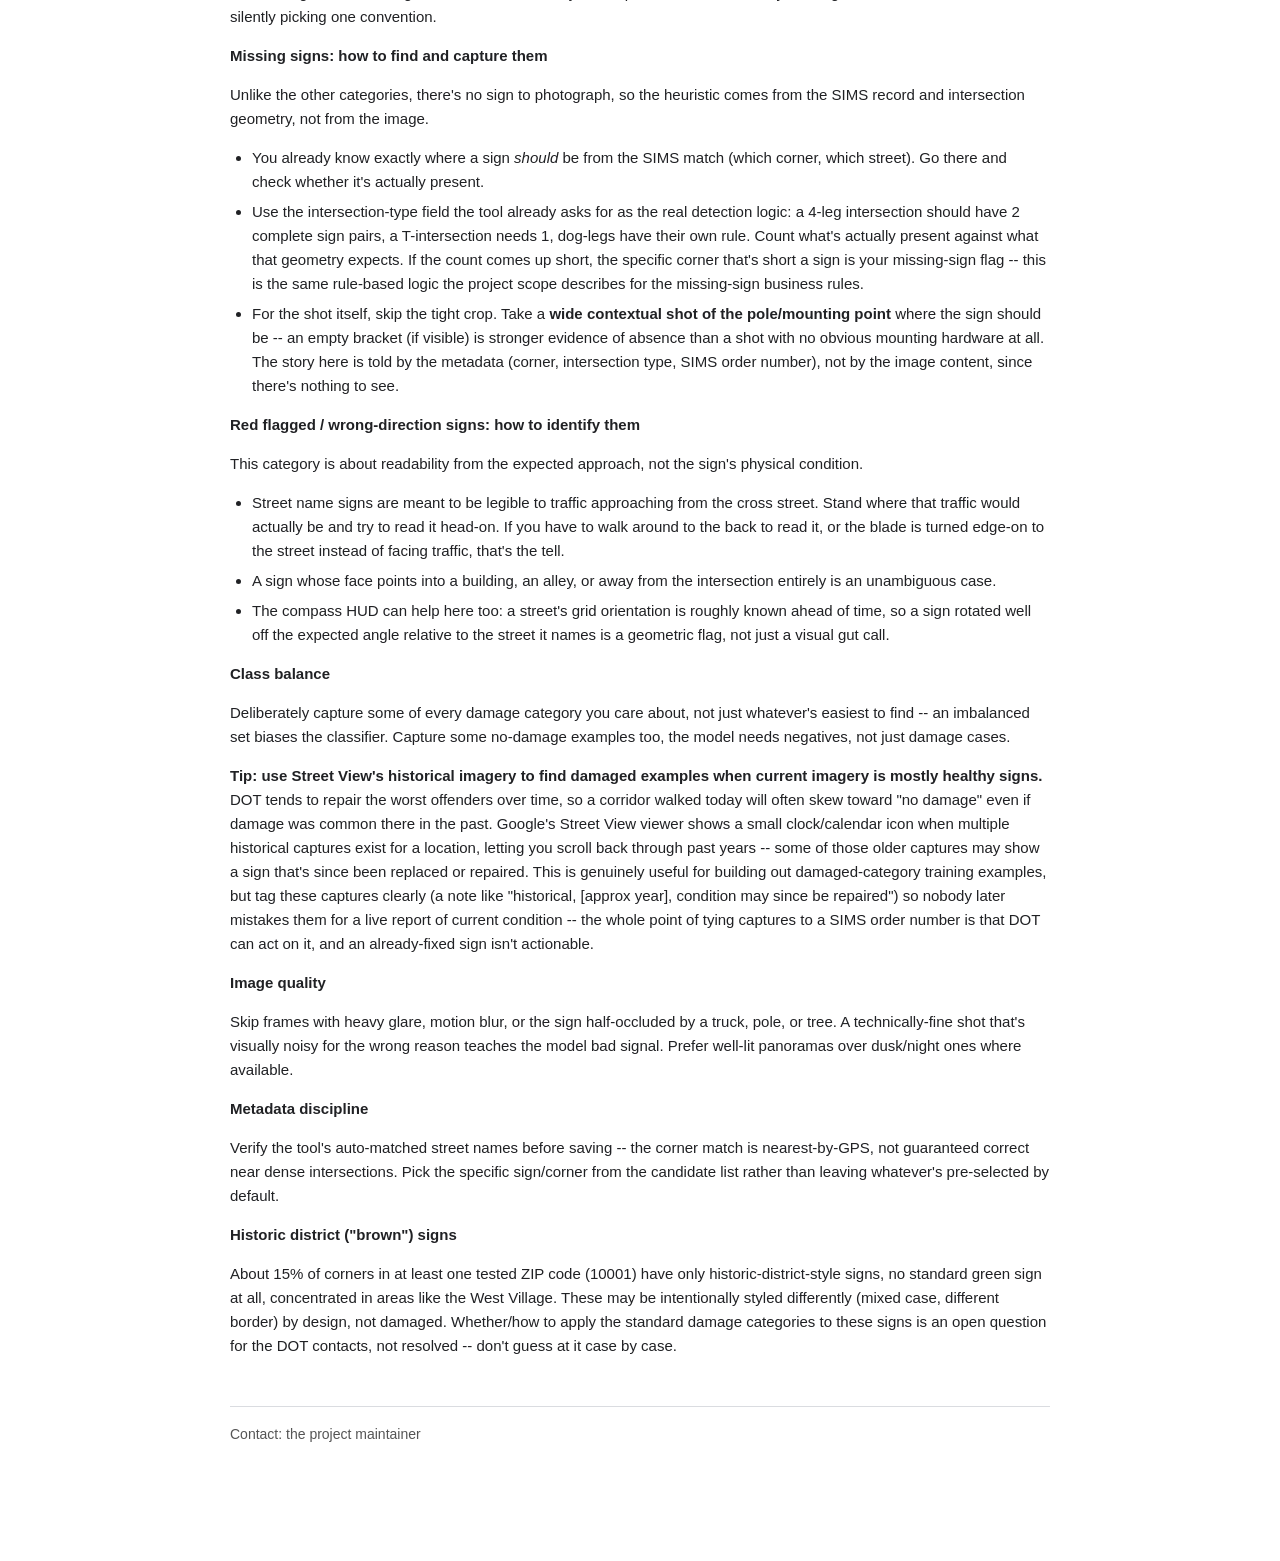
==== commit bf64529e: "Update full-pipeline-package: README.html + depersonalized guide contact info README.html ships alon" ====
--- a/code/Karim/full-pipeline-package/extension/best-practices.html
+++ b/code/Karim/full-pipeline-package/extension/best-practices.html
@@ -208,6 +208,6 @@
       About 15% of corners in at least one tested ZIP code (10001) have only historic-district-style signs, no standard green sign at all, concentrated in areas like the West Village. These may be intentionally styled differently (mixed case, different border) by design, not damaged. Whether/how to apply the standard damage categories to these signs is an open question for the DOT contacts, not resolved -- don't guess at it case by case.
     </p>
 
-    <div class="contact">Contact: Karim Nabahi -- karim@nabahi.com</div>
+    <div class="contact">Contact: the project maintainer</div>
   </body>
 </html>
